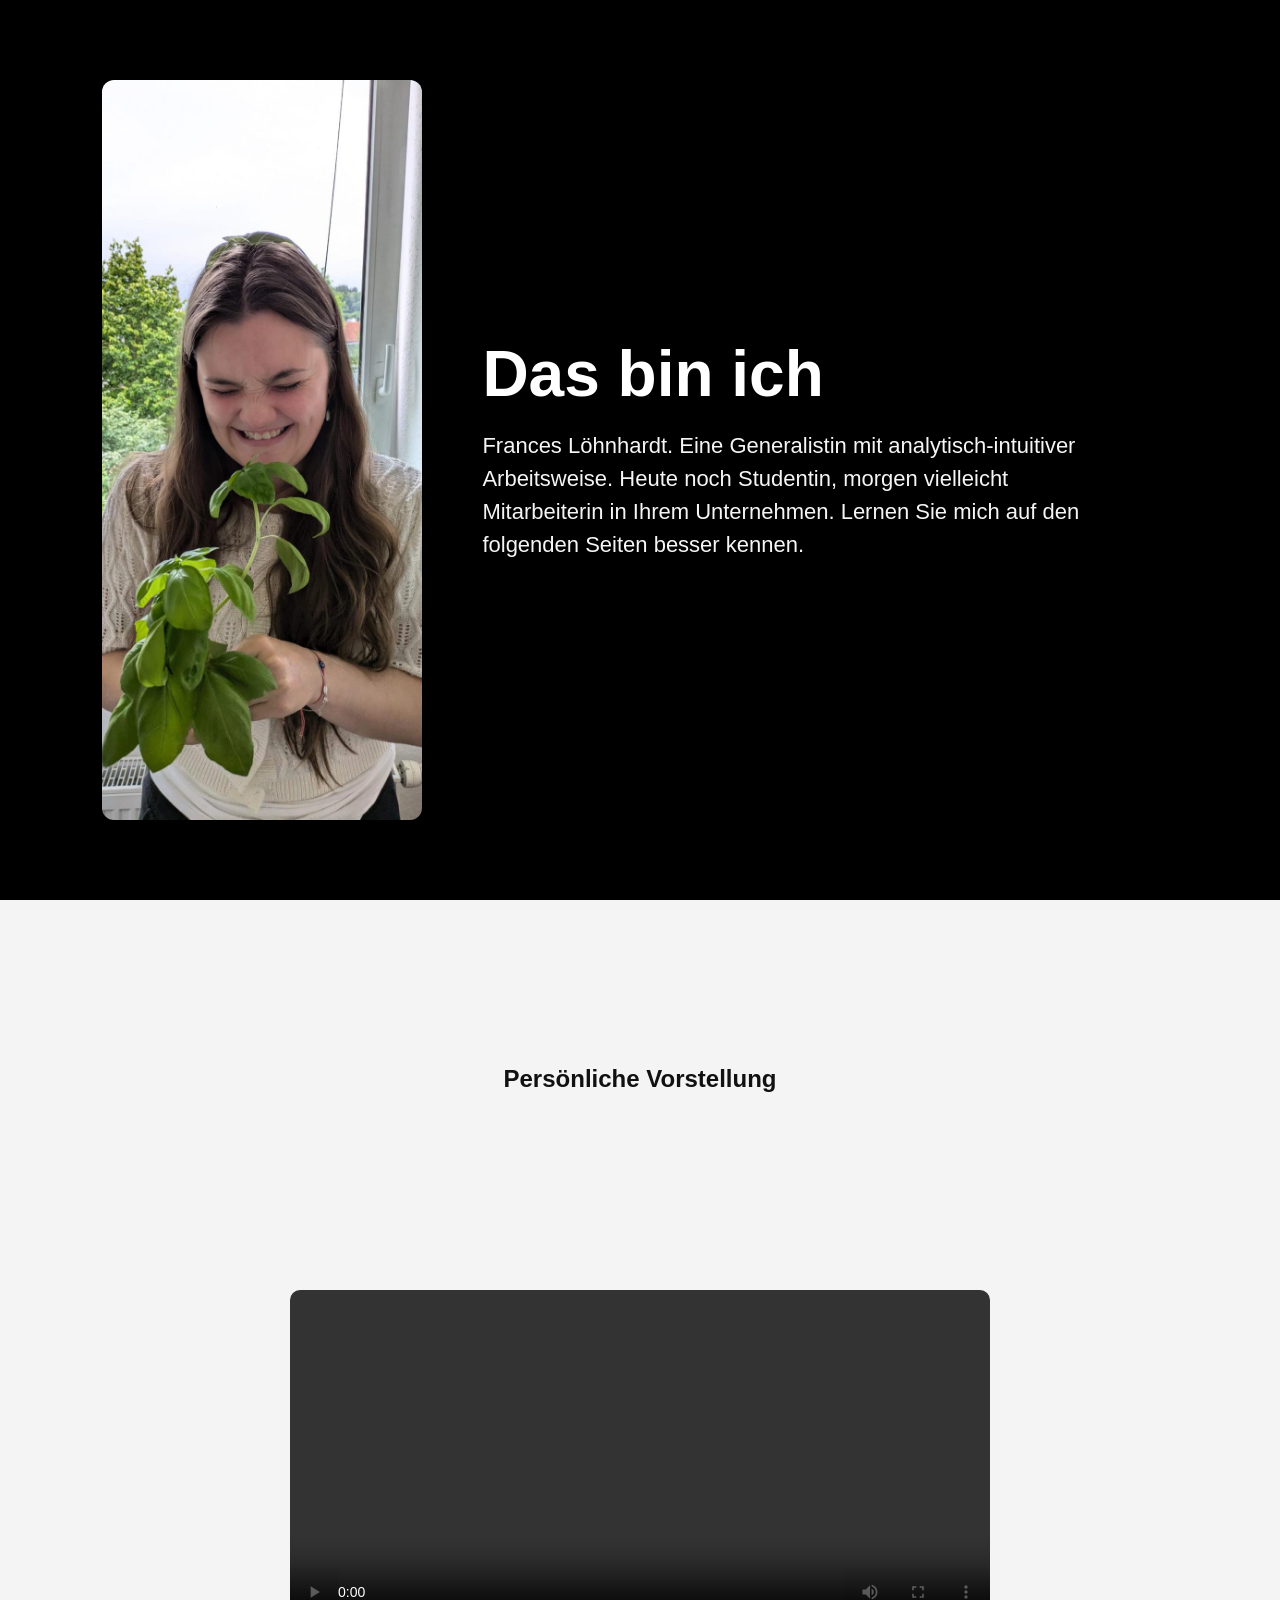
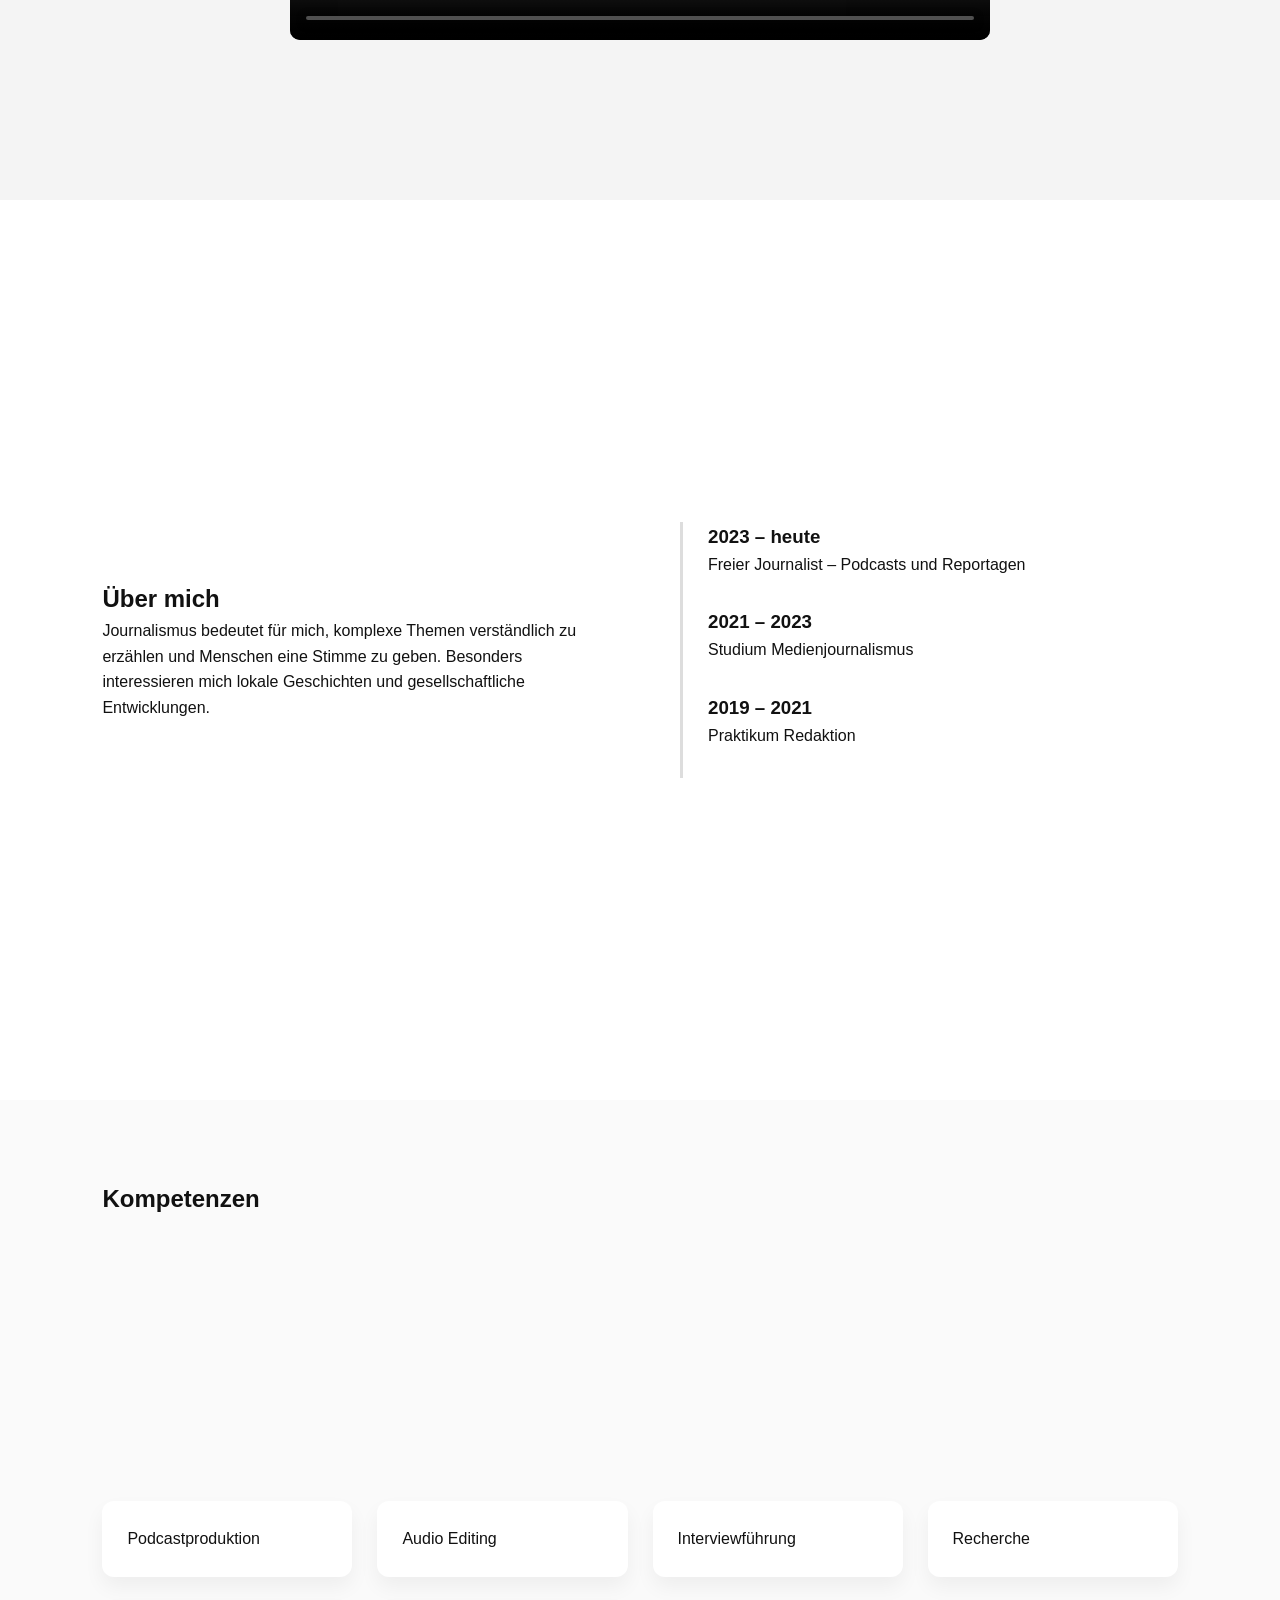
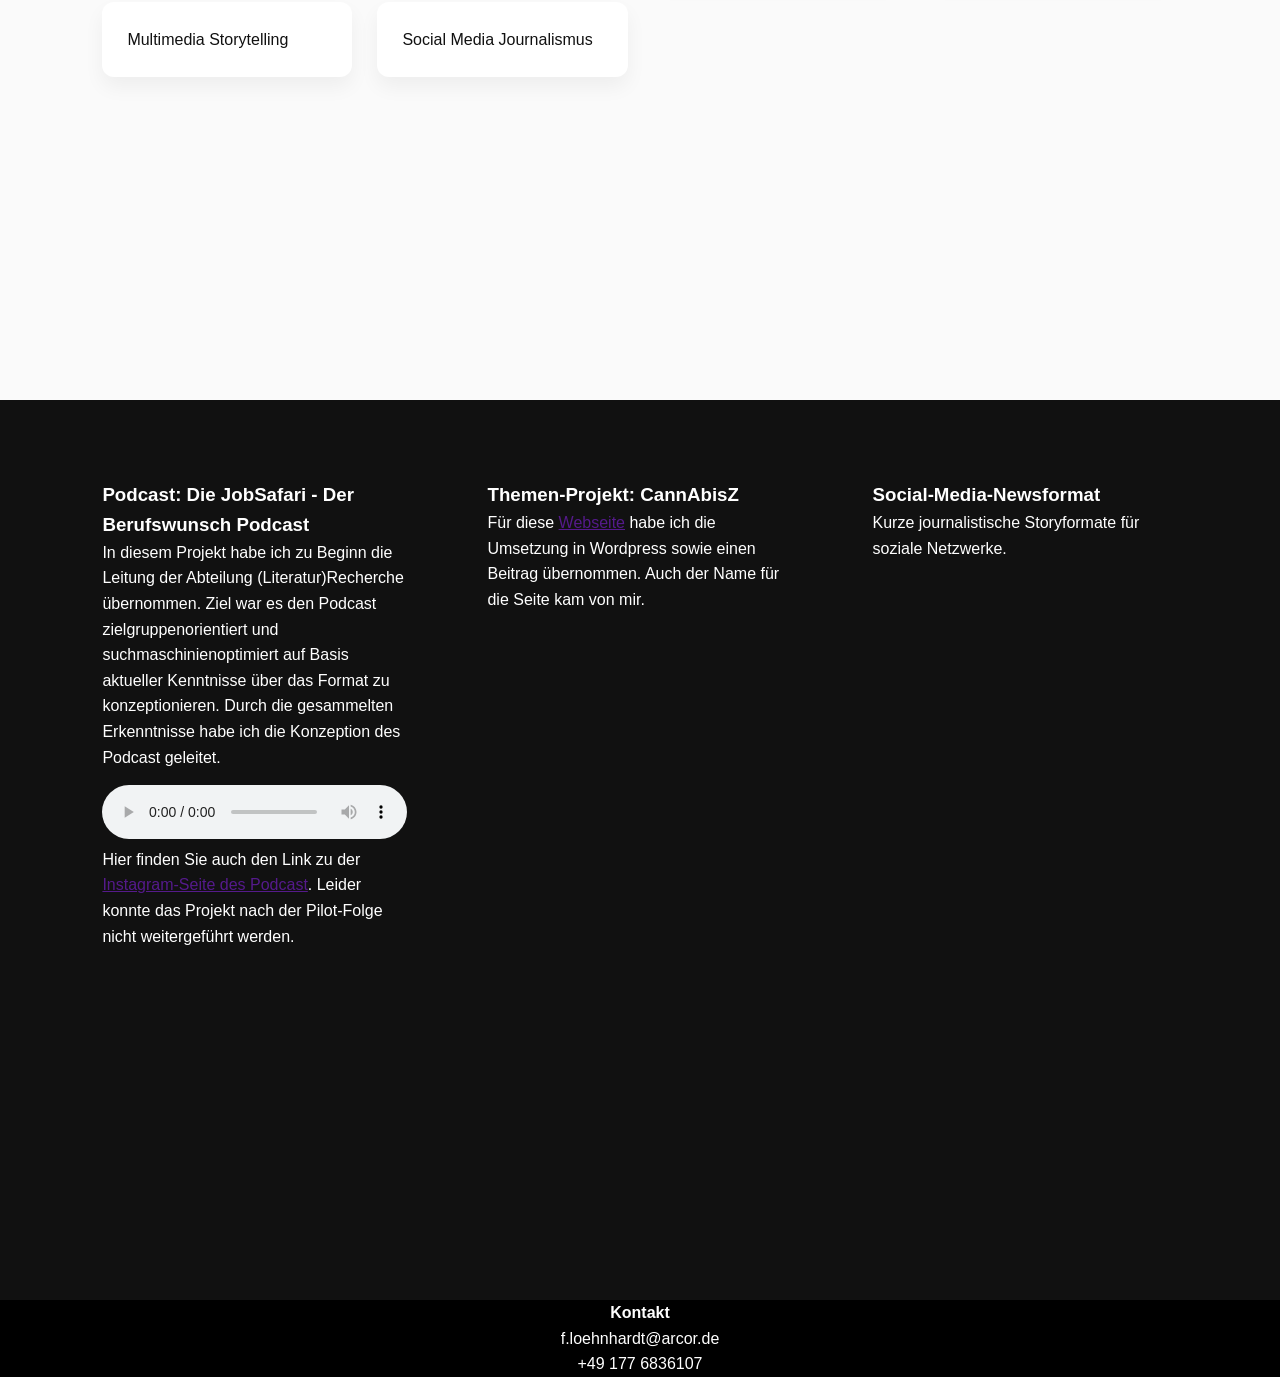
==== index.html @ 38bf8af0 "rename html file to index.html" ====
<!DOCTYPE html>
<html lang="de">
    <head>
        <meta charset="utf-8"/>
        <meta name="creator" content="Frances Löhnhardt"/>
        <meta name="viewport" content="width=device-width, initial-scale=1.0"/>
        <link rel="stylesheet" href="Style.css">
        <script src="Funktion.js"></script>
        <title>Bewerbungsportfolio Frances Löhnhardt</title>
    </head>

    <body>
        <!-- ========== HERO ========== -->
        <section class="hero">
            <div class="hero-parallax">
                <img src="Platzhalter.jpg" alt="Ein Bild von mir">
            </div>

            <div class="hero-text">
                <h1>Das bin ich</h1>
                <p>Frances Löhnhardt. 
                    Eine Generalistin mit analytisch-intuitiver Arbeitsweise. 
                    Heute noch Studentin, morgen vielleicht Mitarbeiterin in Ihrem Unternehmen. 
                    Lernen Sie mich auf den folgenden Seiten besser kennen.
                </p>
            </div>
        </section>

        <!-- ========== VIDEO ========== -->
        <section class="video">
            <h2>Persönliche Vorstellung</h2>
            <video controls>
                <source src="BV_Loehnhardt_RVthueringen_mdr.mp4" type="video/mp4">
                Ihr Browser unterstützt das Video-Format leider nicht.
            </video>
        </section>

        <!-- ========== ABOUT ========== -->
        <section class="about">
            <div>
                <h2>Über mich</h2>
                <p>Journalismus bedeutet für mich, komplexe Themen verständlich zu erzählen und Menschen eine Stimme zu geben. Besonders interessieren mich lokale Geschichten und gesellschaftliche Entwicklungen.</p>
            </div>
            
            <div class="timeline">
                <div class="entry">
                <h3>2023 – heute</h3>
                <p>Freier Journalist – Podcasts und Reportagen</p>
                </div>
                <div class="entry">
                <h3>2021 – 2023</h3>
                <p>Studium Medienjournalismus</p>
                </div>
                <div class="entry">
                <h3>2019 – 2021</h3>
                <p>Praktikum Redaktion</p>
                </div>
            </div>
        </section>

        <!-- ========== SKILLS ========== -->
        <section class="skills">
            <h2>Kompetenzen</h2>
            <div class="skill-grid">
                <div class="skill-box">Podcastproduktion</div>
                <div class="skill-box">Audio Editing</div>
                <div class="skill-box">Interviewführung</div>
                <div class="skill-box">Recherche</div>
                <div class="skill-box">Multimedia Storytelling</div>
                <div class="skill-box">Social Media Journalismus</div>
            </div>
        </section>

        <!-- ========== PORTFOLIO ========== -->
        <section class="portfolio">

            <div class="project" data-image="images/podcast.jpg">
                <h3>Podcast: Die JobSafari - Der Berufswunsch Podcast</h3>
                <p>
                    In diesem Projekt habe ich zu Beginn die Leitung der Abteilung (Literatur)Recherche übernommen. 
                    Ziel war es den Podcast zielgruppenorientiert und suchmaschinienoptimiert auf Basis aktueller Kenntnisse über das Format zu konzeptionieren.
                    Durch die gesammelten Erkenntnisse habe ich die Konzeption des Podcast geleitet. 
                </p>
                <audio controls>
                    <source src="Jobsafari_Süßwarentechnologe.mp3" type="audio/mp3">
                    Ihr Browser unterstützt das Abspielen der Audio-Datei leider nicht.
                </audio>
                <p>
                    Hier finden Sie auch den Link zu der <a href="">Instagram-Seite des Podcast</a>.
                    Leider konnte das Projekt nach der Pilot-Folge nicht weitergeführt werden.
                </p>
            </div>

            <div class="project" data-image="images/reportage.jpg">
                <h3>Themen-Projekt: CannAbisZ</h3>
                <p>
                    Für diese <a href=""> Webseite</a> habe ich die Umsetzung in Wordpress sowie einen Beitrag übernommen. 
                    Auch der Name für die Seite kam von mir.
                </p>
            </div>

            <div class="project" data-image="images/social.jpg">
                <h3>Social-Media-Newsformat</h3>
                <p>Kurze journalistische Storyformate für soziale Netzwerke.</p>
            </div>
            
        </section>
        
        <footer>
            <h4> Kontakt</h4>
            <p> f.loehnhardt@arcor.de</p>
            <p> +49 177 6836107</p>
        </footer>
    </body>

</html>
---- Style.css ----
/* ========== GLOBAL ========== */
 
* { 
  box-sizing: border-box; 
  margin:0; 
  padding:0; 
}

body {
  font-family:-apple-system,BlinkMacSystemFont,"Segoe UI",Roboto,Helvetica,Arial;
  color:#111;
  line-height:1.6;
  scroll-snap-type:y mandatory;
  overflow-y:scroll;
}

section { 
  height:100vh; 
  padding:80px 8vw; 
  display:grid; 
  align-items:center; 
  scroll-snap-align:start; 
  scroll-snap-stop: always;
}

/* ========== HERO ========== */
.hero {
  position: relative;
  display: grid;
  grid-template-columns: minmax(220px,320px) 1fr;
  gap: 60px;
  align-items: center;
  overflow: hidden;
  scroll-snap-align: start;
  background: #000;
  color:white;
}

.hero-parallax {
  position: relative; 
  height:100%; 

  overflow:hidden;
}

.hero-parallax img {
  width:100%; 
  height:100%; 
  object-fit:cover; 
  border-radius:12px;
  transform: translateY(0);
  transition: transform 0.2s ease-out;
  
}

.hero-text { 
  max-width:600px; 
  z-index:2; 
}

.hero-text h1 {
  font-size:clamp(36px,6vw,64px);
  line-height:1.1;
  margin-bottom:20px;
  font-weight:800;
}

.hero-text p { 
  font-size:clamp(18px,2vw,22px); 
  line-height:1.5; 
  color:#f5f5f5; 
}

/* ========== VIDEO ========== */
.video {
  background:#f4f4f4;
  grid-template-rows:auto auto;
  justify-items:center;
  text-align:center;
}
.video video { 
  width:80%; 
  max-width:700px; 
  margin-top:30px; 
  border-radius:10px; 
}

/* ========== ABOUT ========== */
.about { 
  grid-template-columns:1fr 1fr; 
  gap:80px; 
}

.timeline { 
  border-left:3px solid #ddd; 
  padding-left:25px; 
}

.entry { 
  margin-bottom:30px; 
}

/* ========== SKILLS ========== */
.skills {
  background:#fafafa;
  grid-template-rows:auto 1fr;
}

.skill-grid { 
  display:grid; 
  grid-template-columns:repeat(auto-fit,minmax(200px,1fr)); 
  gap:25px; 
  margin-top:40px; 
}

.skill-box { 
  background:white; 
  padding:25px; 
  border-radius:12px; 
  box-shadow:0 10px 20px rgba(0,0,0,0.05); 
}

/* ========== PORTFOLIO SCROLLTELLING ========== */
.portfolio {
  background:#111;
  color:white;
  grid-template-columns:1fr 1fr 1fr;
  gap:80px;
  align-items:start;
}

.sticky { 
  position:sticky; 
  top:120px; 
}

/*
.project-image { 
  width:100%; 
  border-radius:12px; 
}
*/

.project { 
  margin-bottom:120px; 
  max-width:500px; 
}

audio { 
  margin-top:15px; 
  width:100%; 
}
  

/* ========== FOOTER ========== */
footer {
  background:#000;
  color:white;
  display:grid;
  place-items:center;
  scroll-snap-align:start;
}

/* ========== RESPONSIVE ========== */

@media (max-width:900px){

  section{
    height:auto; 
    grid-template-columns:1fr; 
    padding:60px 8vw;
  }

  .hero{
    grid-template-columns:1fr 1fr; 
    gap:40px;
  }

  .hero-parallax img{
    height:auto;
  }

  .hero-text{
    max-width:500px;
  }

  .about{
    grid-template-columns:1fr;
  }

  .portfolio{
    grid-template-columns:1fr;
  }

  .sticky{
    position:relative; 
    top:0; 
    margin-bottom:40px;
  }
}

@media (max-width:650px){
  .hero{
    grid-template-columns:1fr; 
    text-align:center; 
    justify-items:center;
  }

  .hero img{
    max-width:200px;
  }

  .hero-text{
    max-width:500px;
  }
}
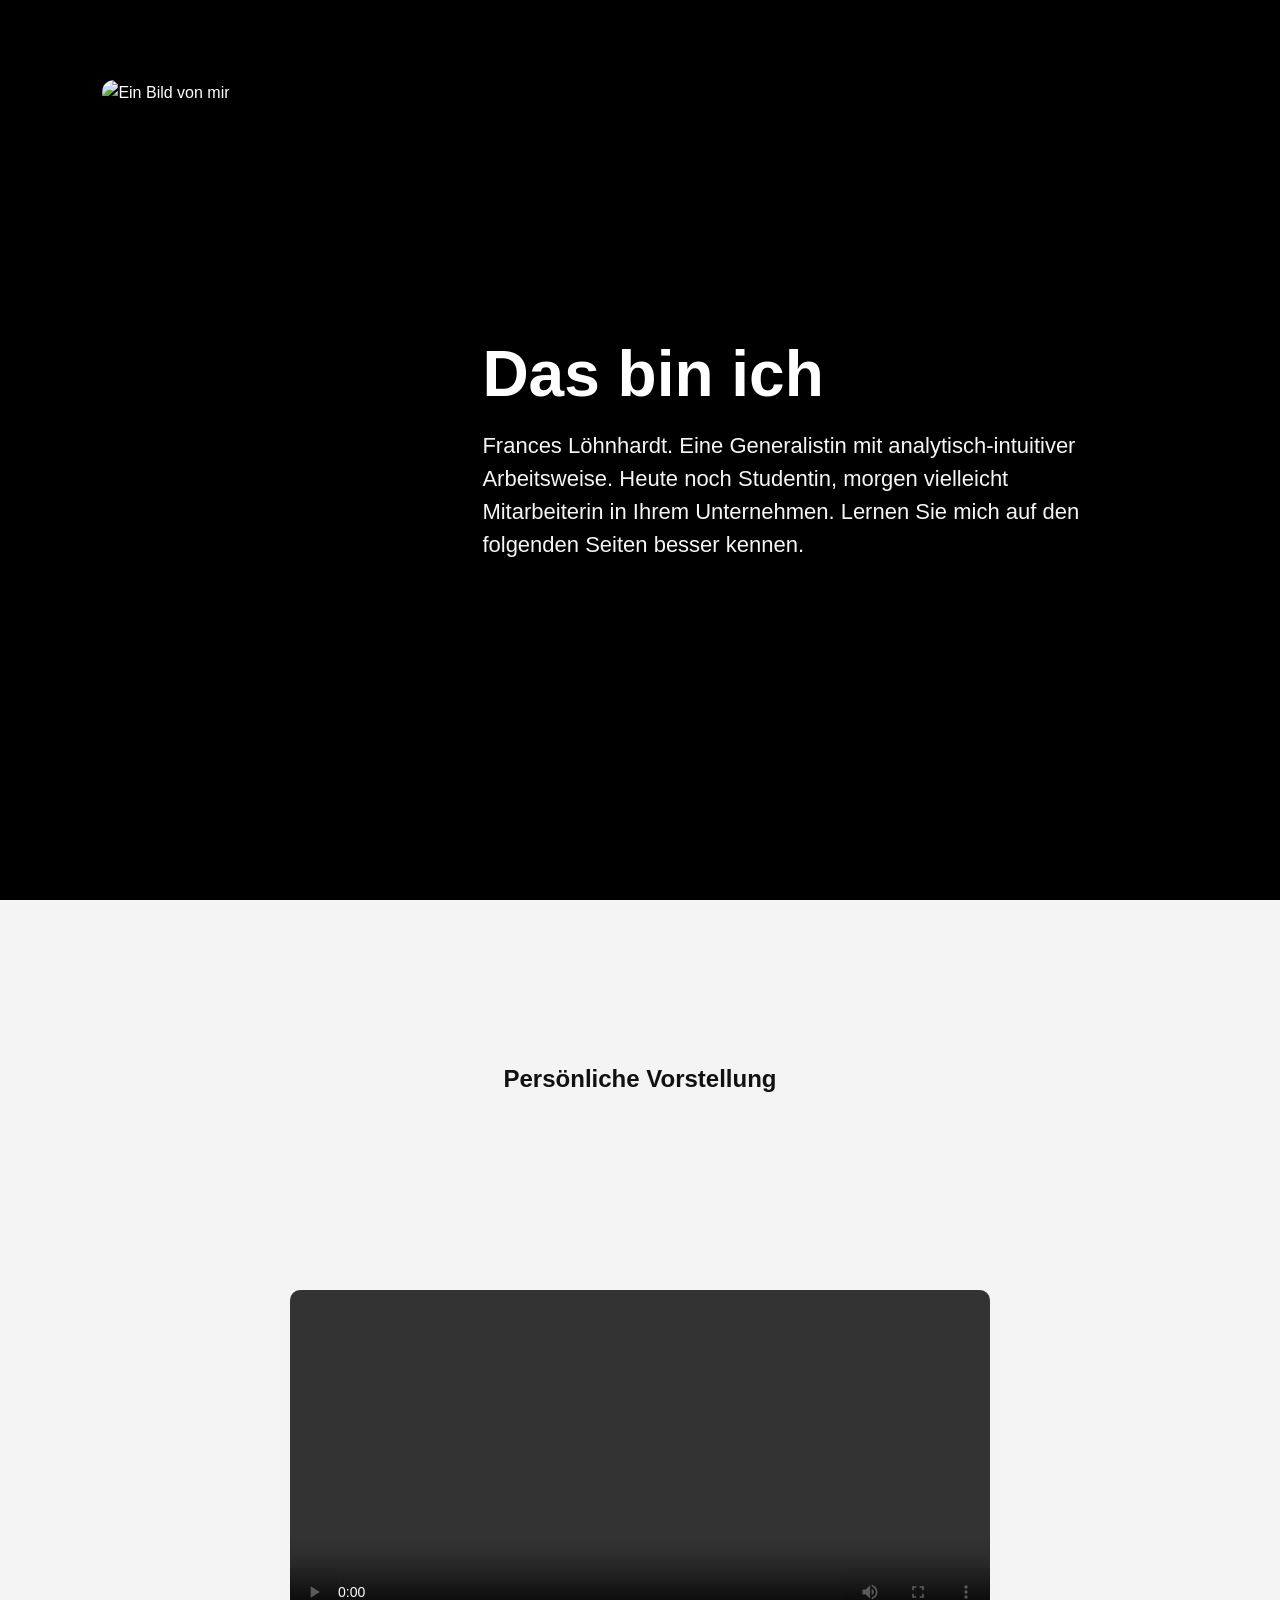
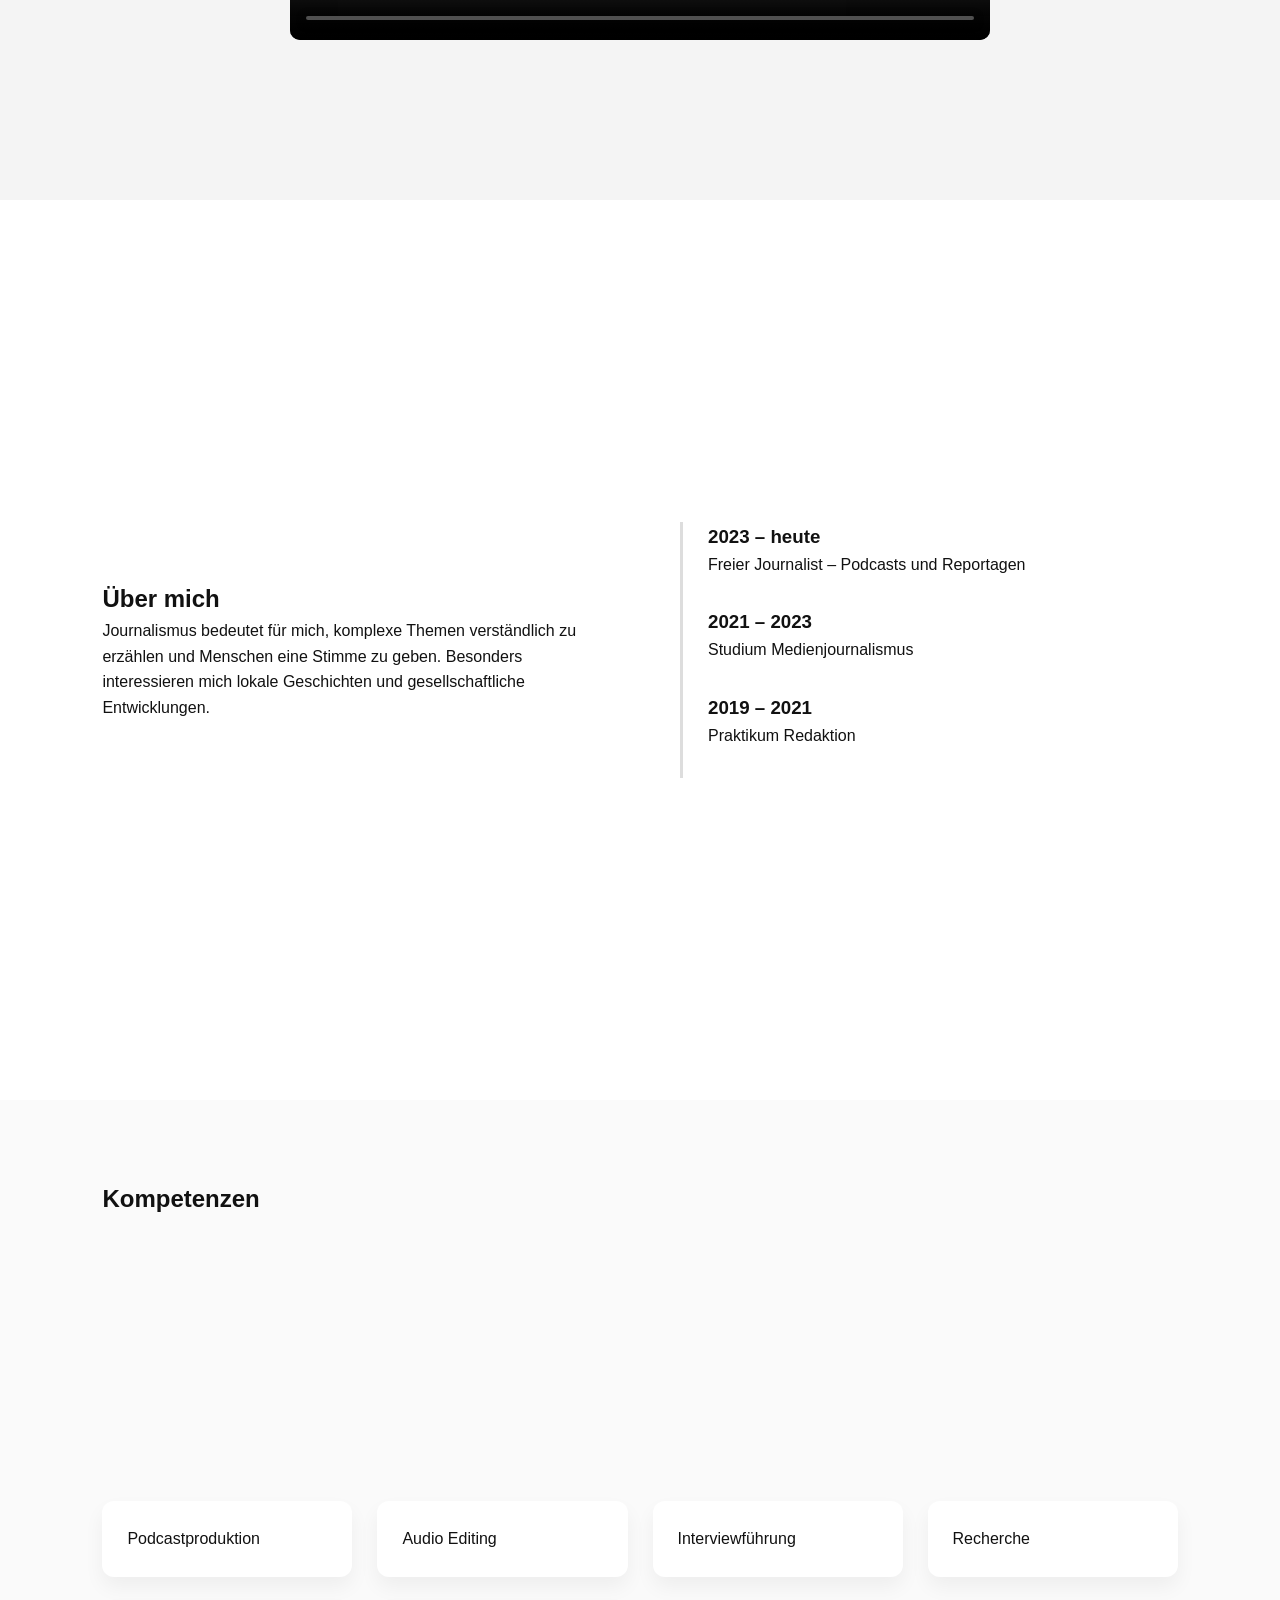
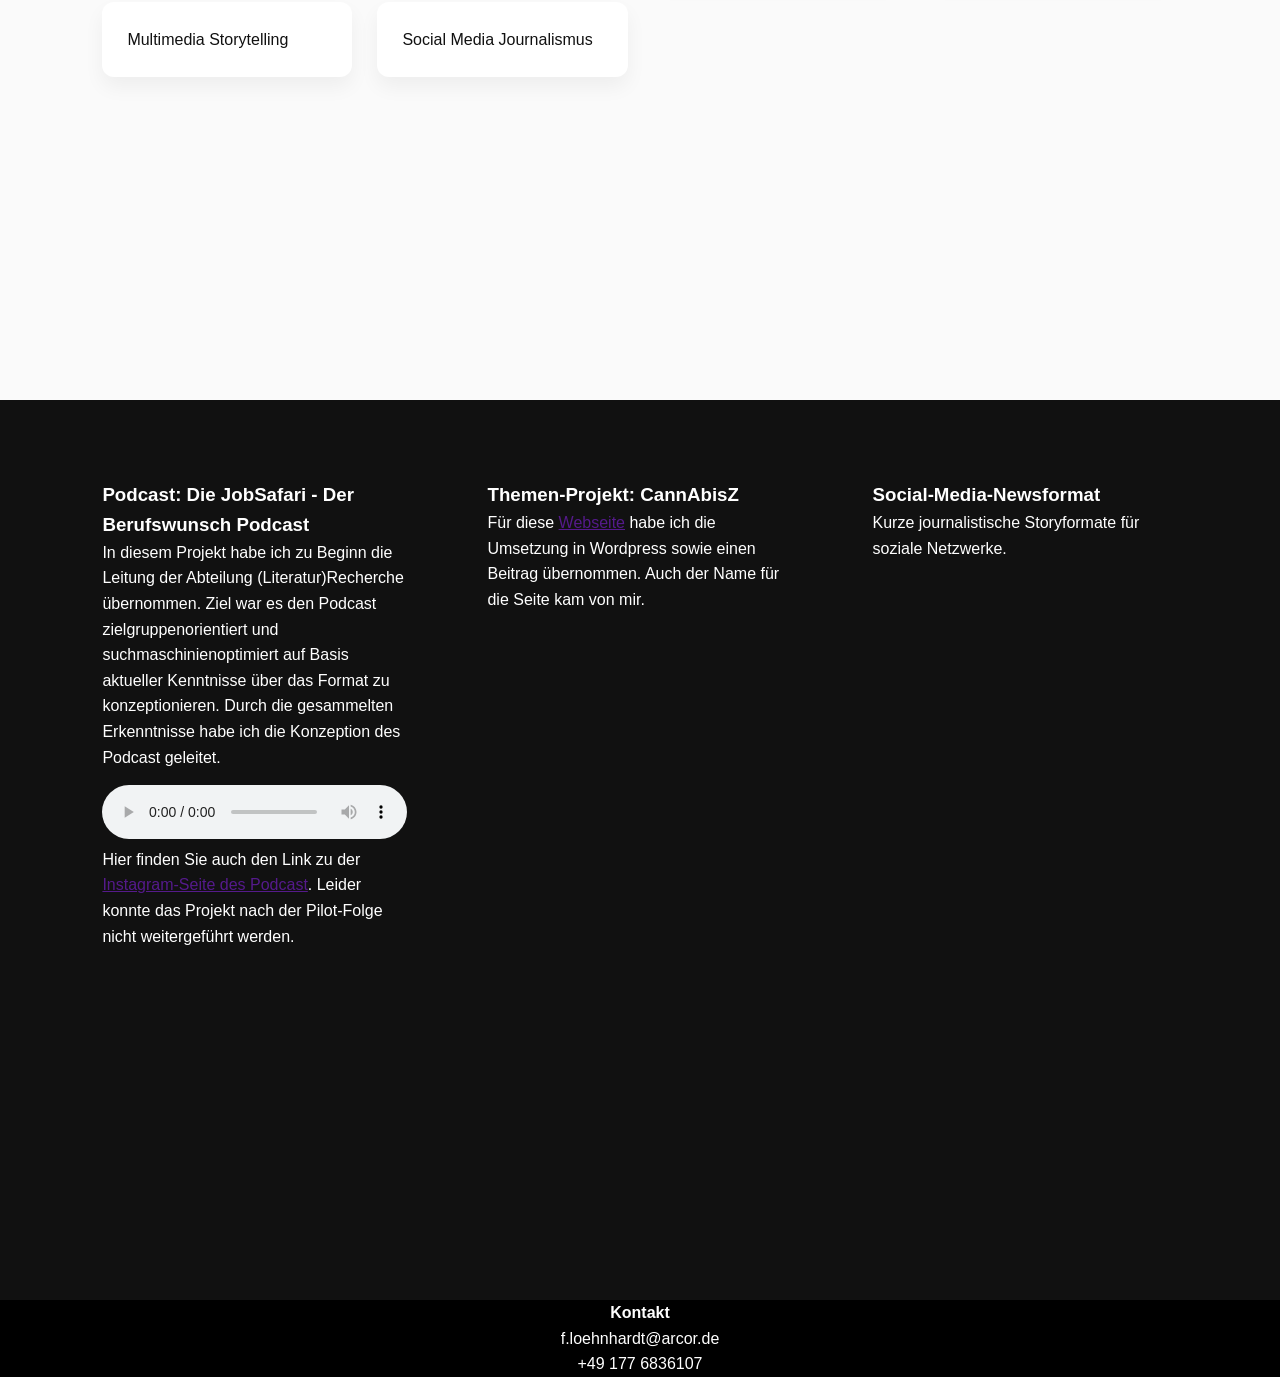
==== commit 9ac0ad2c: "add new cv picture" ====
--- a/index.html
+++ b/index.html
@@ -13,7 +13,7 @@
         <!-- ========== HERO ========== -->
         <section class="hero">
             <div class="hero-parallax">
-                <img src="Platzhalter.jpg" alt="Ein Bild von mir">
+                <img src="Bewerbungsfoto_1.JPG" alt="Ein Bild von mir">
             </div>
 
             <div class="hero-text">
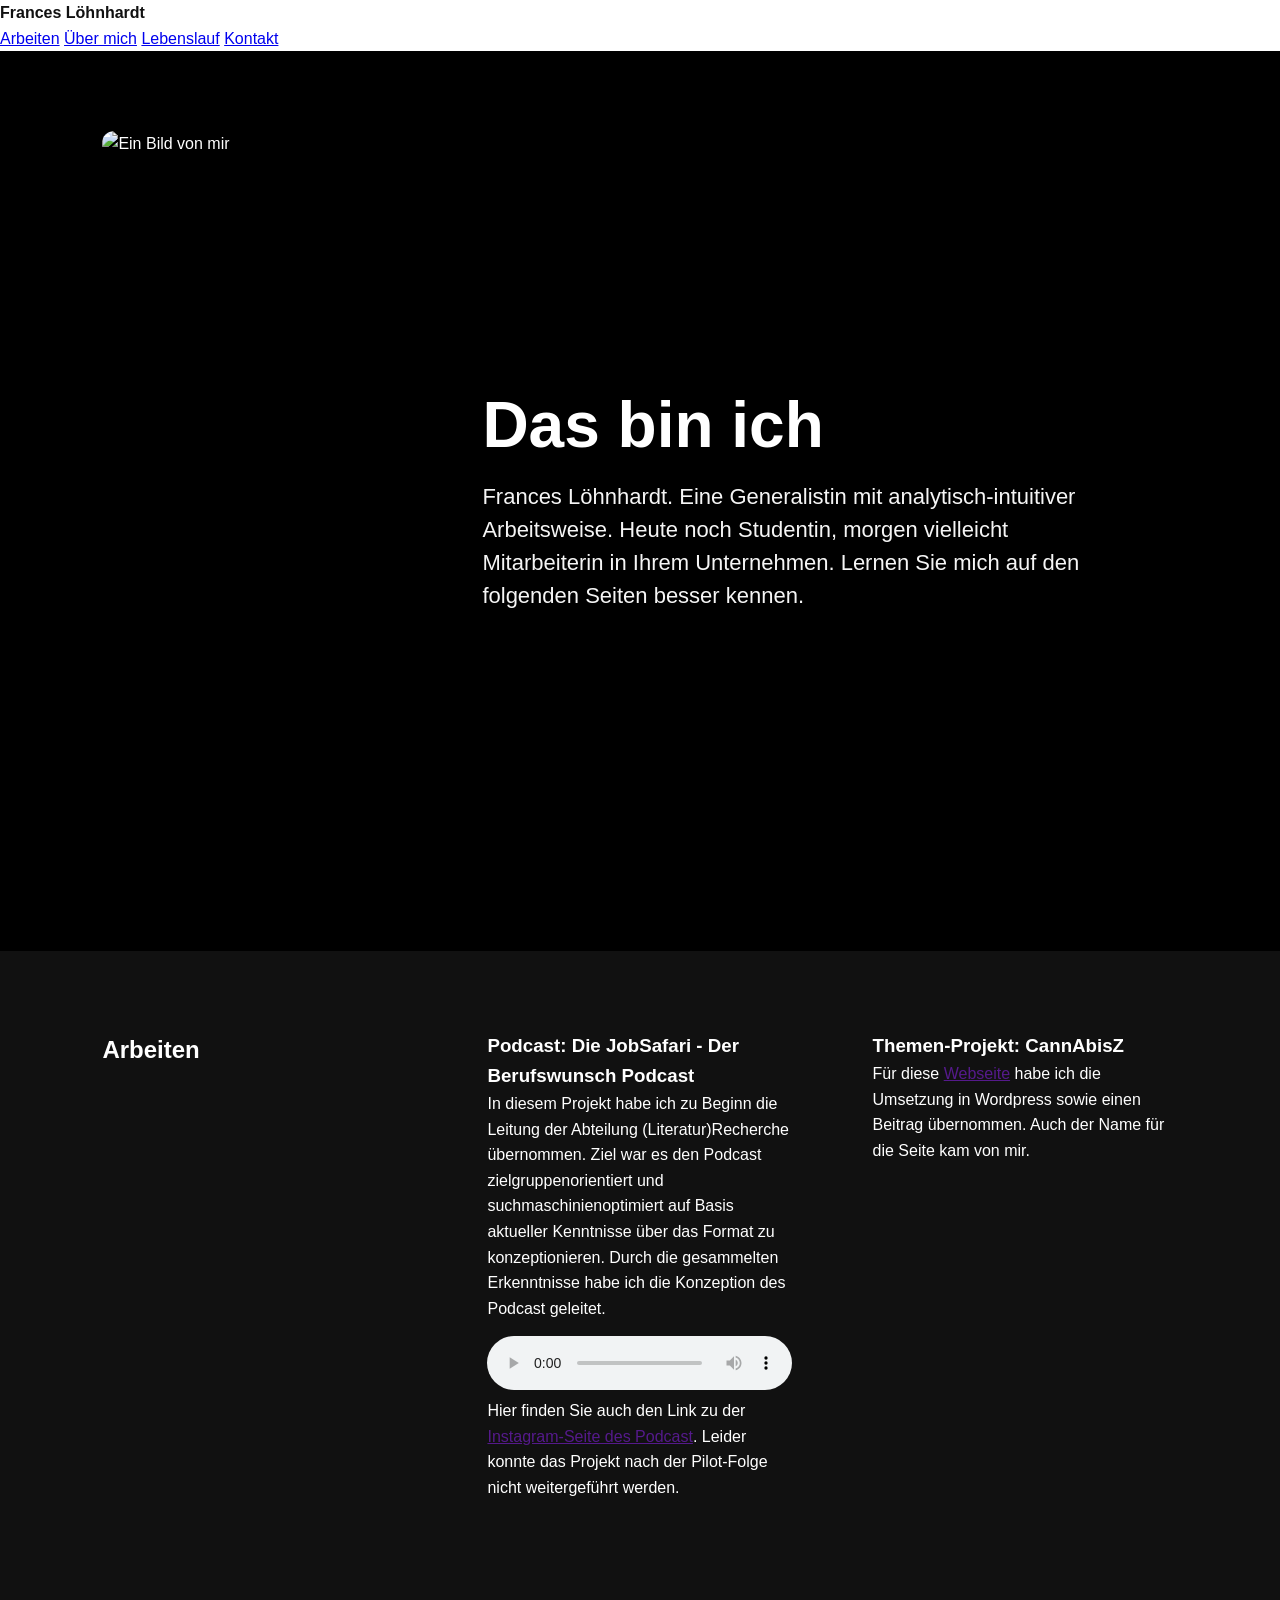
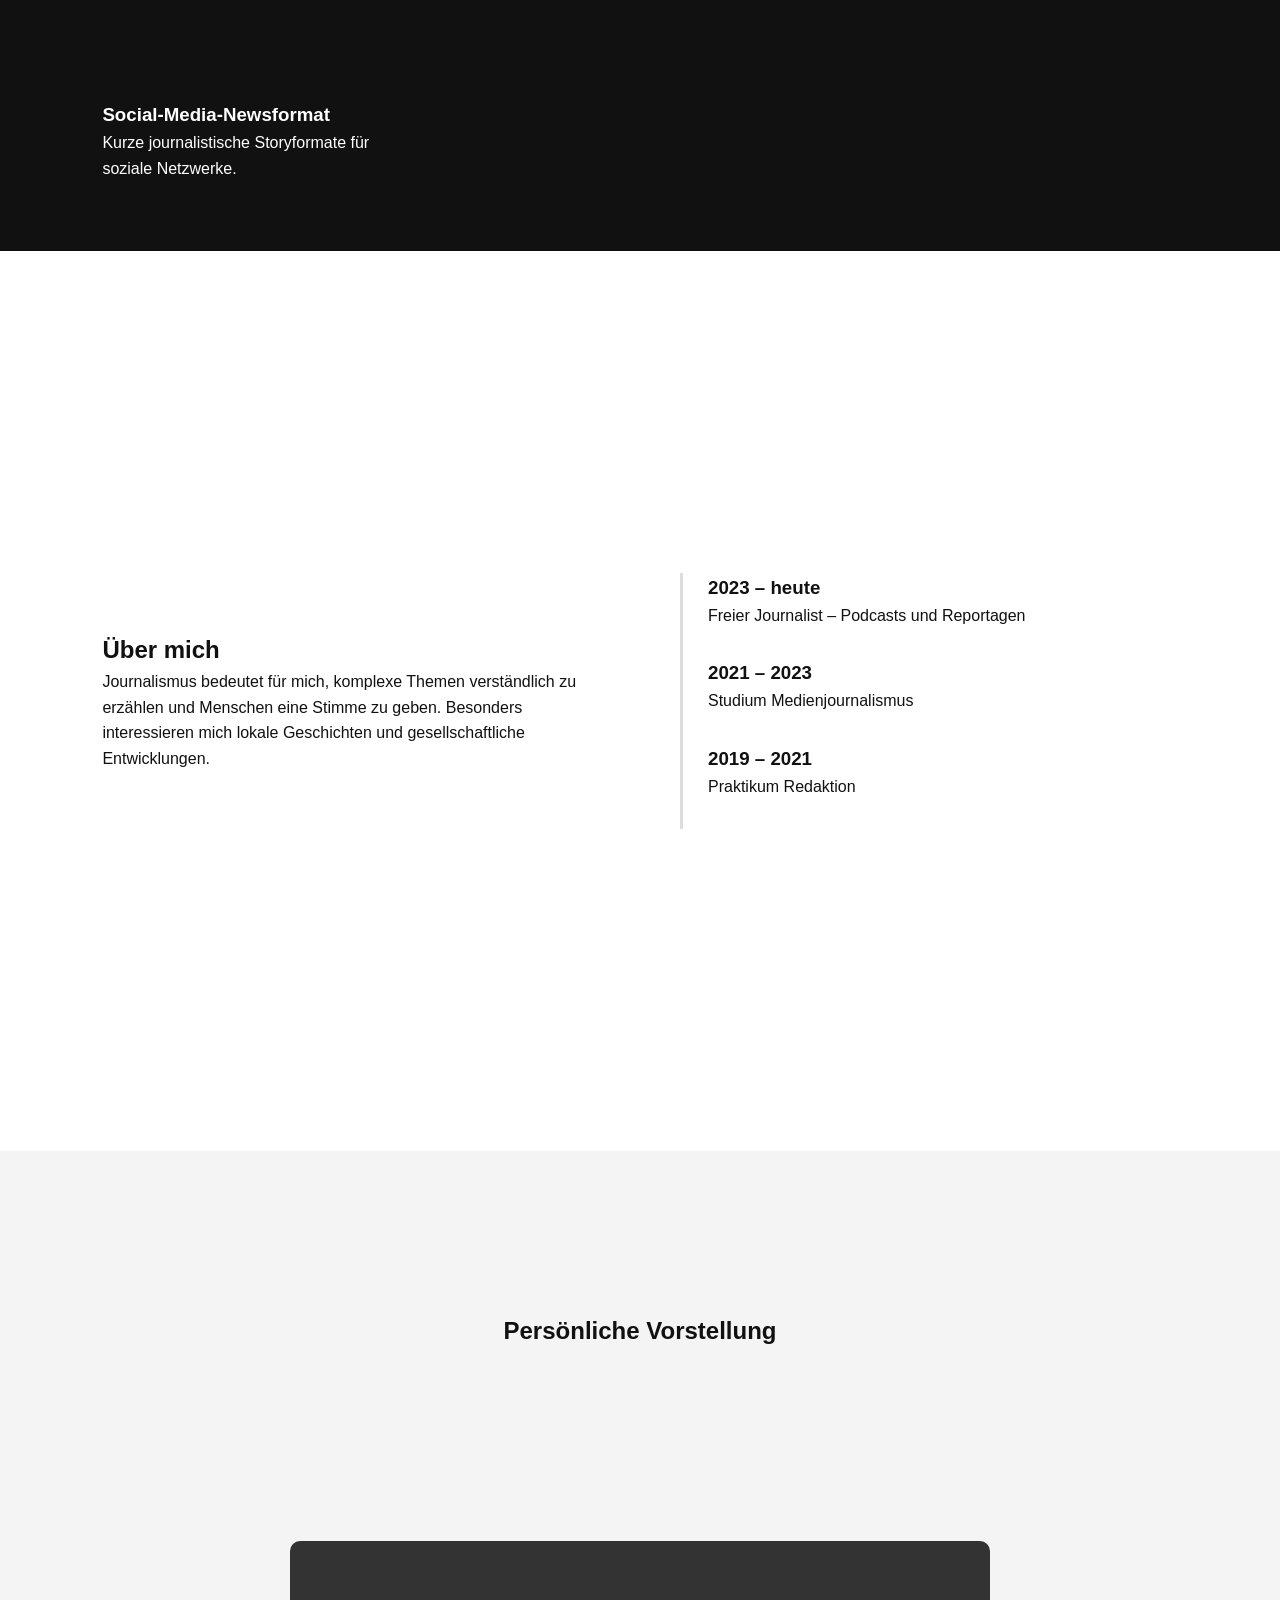
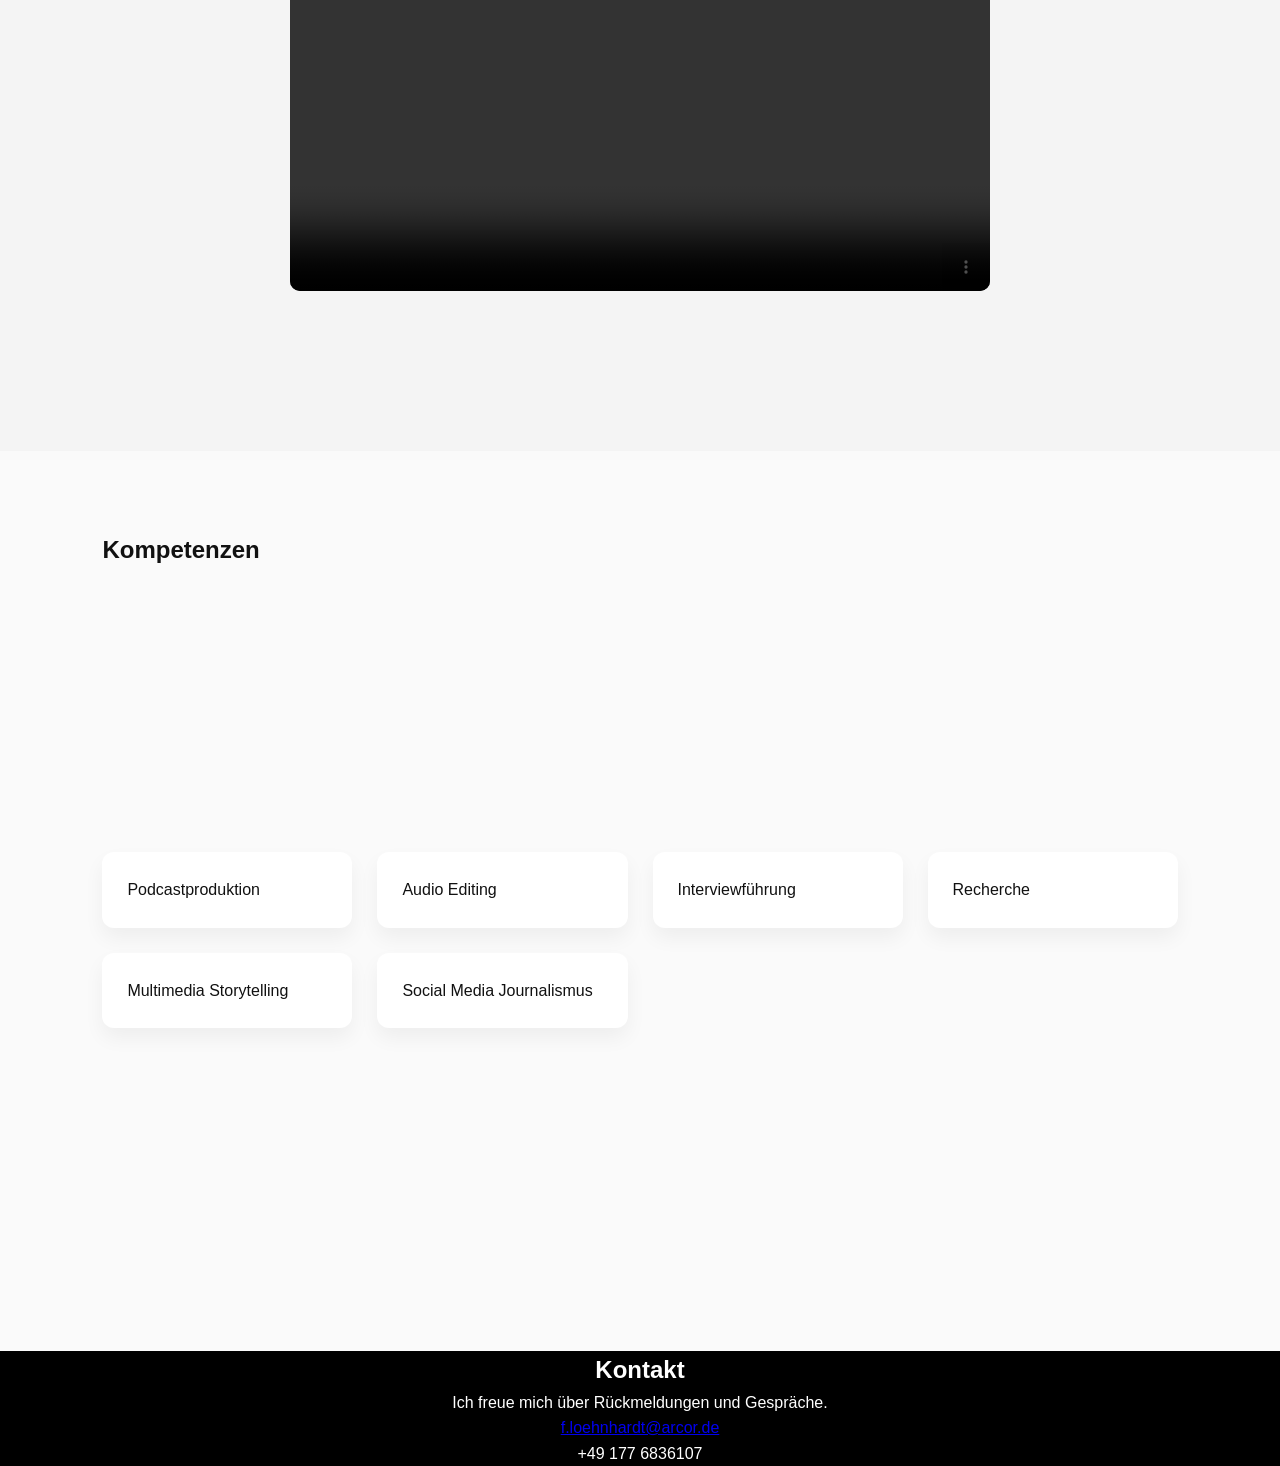
==== commit 4d74ee18: "change structure and add navbar + links" ====
--- a/index.html
+++ b/index.html
@@ -10,6 +10,20 @@
     </head>
 
     <body>
+
+        <!-- ========== HERO ========== -->
+        <nav>
+            <div class="nav-inner">
+                <strong>Frances Löhnhardt</strong>
+                <div class="nav-links">
+                    <a href="#portfolio">Arbeiten</a>
+                    <a href="#about">Über mich</a>
+                    <a href="#cv">Lebenslauf</a> <!-- timeline? -->
+                    <a href="#contact">Kontakt</a> 
+                </div>
+            </div>
+        </nav>
+
         <!-- ========== HERO ========== -->
         <section class="hero">
             <div class="hero-parallax">
@@ -26,53 +40,10 @@
             </div>
         </section>
 
-        <!-- ========== VIDEO ========== -->
-        <section class="video">
-            <h2>Persönliche Vorstellung</h2>
-            <video controls>
-                <source src="BV_Loehnhardt_RVthueringen_mdr.mp4" type="video/mp4">
-                Ihr Browser unterstützt das Video-Format leider nicht.
-            </video>
-        </section>
-
-        <!-- ========== ABOUT ========== -->
-        <section class="about">
-            <div>
-                <h2>Über mich</h2>
-                <p>Journalismus bedeutet für mich, komplexe Themen verständlich zu erzählen und Menschen eine Stimme zu geben. Besonders interessieren mich lokale Geschichten und gesellschaftliche Entwicklungen.</p>
-            </div>
-            
-            <div class="timeline">
-                <div class="entry">
-                <h3>2023 – heute</h3>
-                <p>Freier Journalist – Podcasts und Reportagen</p>
-                </div>
-                <div class="entry">
-                <h3>2021 – 2023</h3>
-                <p>Studium Medienjournalismus</p>
-                </div>
-                <div class="entry">
-                <h3>2019 – 2021</h3>
-                <p>Praktikum Redaktion</p>
-                </div>
-            </div>
-        </section>
-
-        <!-- ========== SKILLS ========== -->
-        <section class="skills">
-            <h2>Kompetenzen</h2>
-            <div class="skill-grid">
-                <div class="skill-box">Podcastproduktion</div>
-                <div class="skill-box">Audio Editing</div>
-                <div class="skill-box">Interviewführung</div>
-                <div class="skill-box">Recherche</div>
-                <div class="skill-box">Multimedia Storytelling</div>
-                <div class="skill-box">Social Media Journalismus</div>
-            </div>
-        </section>
-
         <!-- ========== PORTFOLIO ========== -->
         <section class="portfolio">
+
+            <h2> Arbeiten</h2>
 
             <div class="project" data-image="images/podcast.jpg">
                 <h3>Podcast: Die JobSafari - Der Berufswunsch Podcast</h3>
@@ -105,11 +76,59 @@
             </div>
             
         </section>
+
+        <!-- ========== ABOUT ========== -->
+        <section class="about">
+            <div>
+                <h2>Über mich</h2>
+                <p>Journalismus bedeutet für mich, komplexe Themen verständlich zu erzählen und Menschen eine Stimme zu geben. Besonders interessieren mich lokale Geschichten und gesellschaftliche Entwicklungen.</p>
+            </div>
+            
+            <div class="timeline">
+                <div class="entry">
+                <h3>2023 – heute</h3>
+                <p>Freier Journalist – Podcasts und Reportagen</p>
+                </div>
+                <div class="entry">
+                <h3>2021 – 2023</h3>
+                <p>Studium Medienjournalismus</p>
+                </div>
+                <div class="entry">
+                <h3>2019 – 2021</h3>
+                <p>Praktikum Redaktion</p>
+                </div>
+            </div>
+        </section>
+
+        <!-- ========== VIDEO ========== -->
+        <section class="video">
+            <h2>Persönliche Vorstellung</h2>
+            <video controls>
+                <source src="BV_Loehnhardt_RVthueringen_mdr.mp4" type="video/mp4">
+                Ihr Browser unterstützt das Video-Format leider nicht.
+            </video>
+        </section>
+
+        <!-- ========== SKILLS ========== -->
+        <section class="skills">
+            <h2>Kompetenzen</h2>
+            <div class="skill-grid">
+                <div class="skill-box">Podcastproduktion</div>
+                <div class="skill-box">Audio Editing</div>
+                <div class="skill-box">Interviewführung</div>
+                <div class="skill-box">Recherche</div>
+                <div class="skill-box">Multimedia Storytelling</div>
+                <div class="skill-box">Social Media Journalismus</div>
+            </div>
+        </section>
+
+        
         
         <footer>
-            <h4> Kontakt</h4>
-            <p> f.loehnhardt@arcor.de</p>
-            <p> +49 177 6836107</p>
+            <h2>Kontakt</h2>
+            <p>Ich freue mich über Rückmeldungen und Gespräche.</p>
+            <a href="mailto:f.loehnhardt@arcor.de">f.loehnhardt@arcor.de</a>
+            <p>+49 177 6836107</p>
         </footer>
     </body>
 
